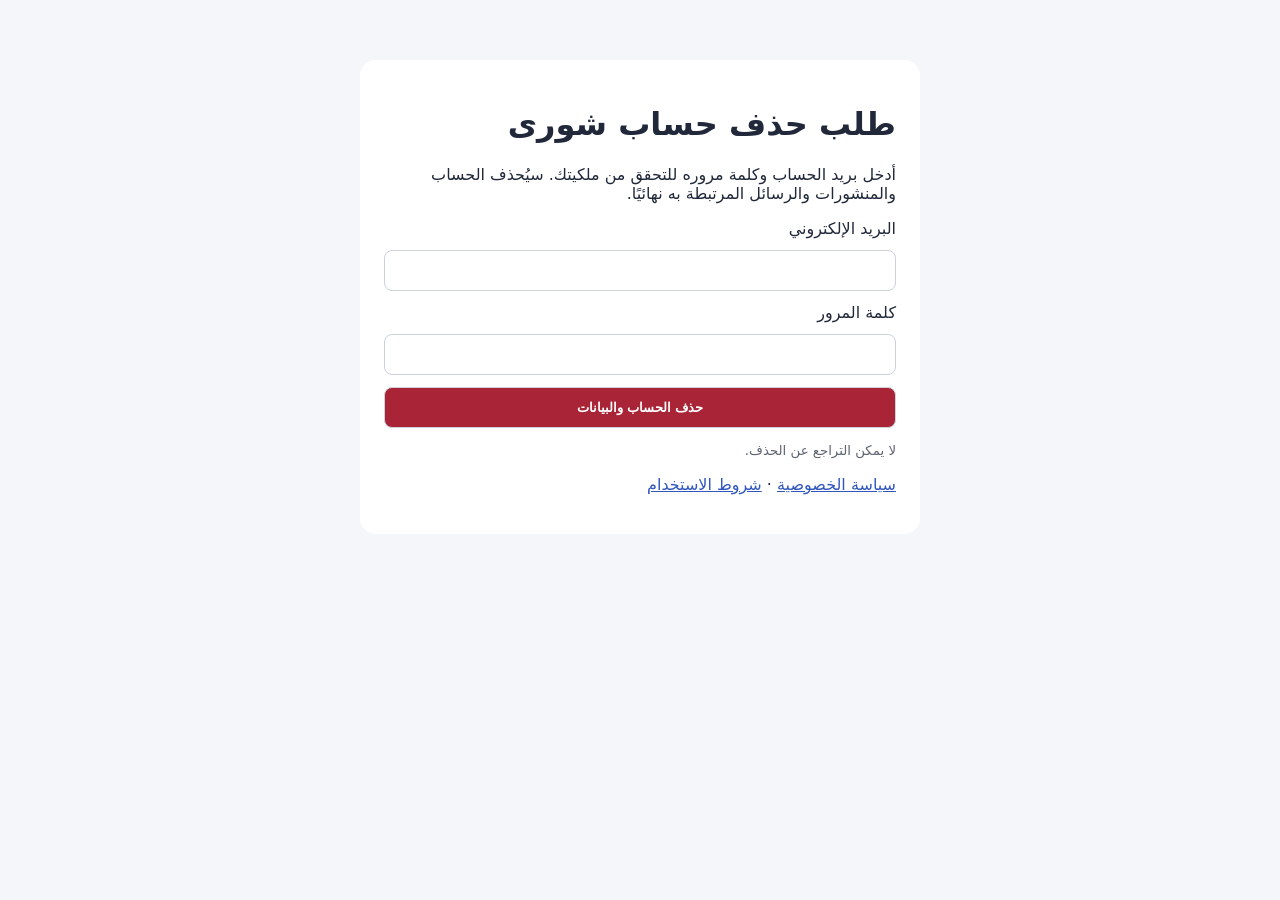
==== wwwroot/account-deletion.html @ c951fd8e "Add files via upload" ====
<!doctype html>
<html lang="ar" dir="rtl">
<head><meta charset="utf-8"><meta name="viewport" content="width=device-width,initial-scale=1"><title>حذف حساب شورى</title><style>
body{font-family:system-ui,sans-serif;max-width:560px;margin:40px auto;padding:20px;background:#f5f6fa;color:#20283a}main{background:white;padding:24px;border-radius:16px}label,input,button{display:block;width:100%;box-sizing:border-box;margin:12px 0}input,button{padding:12px;border:1px solid #ccd1dc;border-radius:8px}button{background:#a82436;color:white;font-weight:700}small{color:#5d6470}a{color:#3156bc}#cookie-consent{position:fixed;bottom:12px;left:12px;right:12px;max-width:560px;margin:auto;background:#20283a;color:#fff;padding:16px;border-radius:12px;box-shadow:0 4px 20px #0004;display:none}#cookie-consent button{width:auto;display:inline-block;margin:6px}
</style></head><body><main><h1>طلب حذف حساب شورى</h1><p>أدخل بريد الحساب وكلمة مروره للتحقق من ملكيتك. سيُحذف الحساب والمنشورات والرسائل المرتبطة به نهائيًا.</p><form id="delete-form"><label>البريد الإلكتروني<input name="email" type="email" autocomplete="username" required></label><label>كلمة المرور<input name="password" type="password" autocomplete="current-password" required></label><button>حذف الحساب والبيانات</button></form><small id="status">لا يمكن التراجع عن الحذف.</small><p><a href="/privacy-policy.html">سياسة الخصوصية</a> · <a href="/terms.html">شروط الاستخدام</a></p></main><div id="cookie-consent"></div><script src="/cookie-consent.js" defer></script><script src="/account-deletion.js" defer></script></body></html>
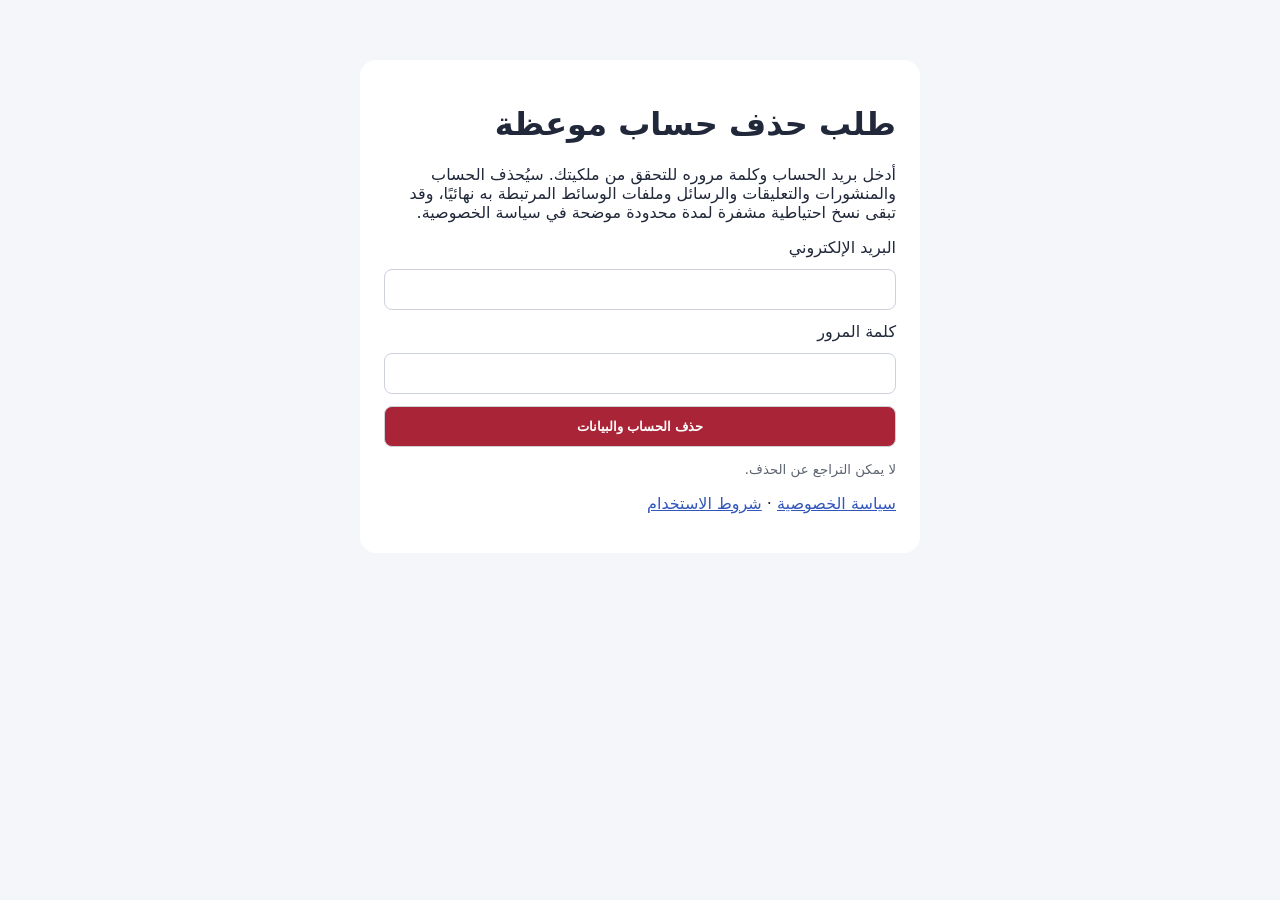
==== commit 76fdd23e: "Add files via upload" ====
--- a/wwwroot/account-deletion.html
+++ b/wwwroot/account-deletion.html
@@ -1,5 +1,5 @@
 <!doctype html>
 <html lang="ar" dir="rtl">
-<head><meta charset="utf-8"><meta name="viewport" content="width=device-width,initial-scale=1"><title>حذف حساب شورى</title><style>
+<head><meta charset="utf-8"><meta name="viewport" content="width=device-width,initial-scale=1"><title>حذف حساب موعظة</title><style>
 body{font-family:system-ui,sans-serif;max-width:560px;margin:40px auto;padding:20px;background:#f5f6fa;color:#20283a}main{background:white;padding:24px;border-radius:16px}label,input,button{display:block;width:100%;box-sizing:border-box;margin:12px 0}input,button{padding:12px;border:1px solid #ccd1dc;border-radius:8px}button{background:#a82436;color:white;font-weight:700}small{color:#5d6470}a{color:#3156bc}#cookie-consent{position:fixed;bottom:12px;left:12px;right:12px;max-width:560px;margin:auto;background:#20283a;color:#fff;padding:16px;border-radius:12px;box-shadow:0 4px 20px #0004;display:none}#cookie-consent button{width:auto;display:inline-block;margin:6px}
-</style></head><body><main><h1>طلب حذف حساب شورى</h1><p>أدخل بريد الحساب وكلمة مروره للتحقق من ملكيتك. سيُحذف الحساب والمنشورات والرسائل المرتبطة به نهائيًا.</p><form id="delete-form"><label>البريد الإلكتروني<input name="email" type="email" autocomplete="username" required></label><label>كلمة المرور<input name="password" type="password" autocomplete="current-password" required></label><button>حذف الحساب والبيانات</button></form><small id="status">لا يمكن التراجع عن الحذف.</small><p><a href="/privacy-policy.html">سياسة الخصوصية</a> · <a href="/terms.html">شروط الاستخدام</a></p></main><div id="cookie-consent"></div><script src="/cookie-consent.js" defer></script><script src="/account-deletion.js" defer></script></body></html>
+</style></head><body><main><h1>طلب حذف حساب موعظة</h1><p>أدخل بريد الحساب وكلمة مروره للتحقق من ملكيتك. سيُحذف الحساب والمنشورات والتعليقات والرسائل وملفات الوسائط المرتبطة به نهائيًا، وقد تبقى نسخ احتياطية مشفرة لمدة محدودة موضحة في سياسة الخصوصية.</p><form id="delete-form"><label>البريد الإلكتروني<input name="email" type="email" autocomplete="username" required></label><label>كلمة المرور<input name="password" type="password" autocomplete="current-password" required></label><button>حذف الحساب والبيانات</button></form><small id="status">لا يمكن التراجع عن الحذف.</small><p><a href="/privacy-policy.html">سياسة الخصوصية</a> · <a href="/terms.html">شروط الاستخدام</a></p></main><div id="cookie-consent"></div><script src="/cookie-consent.js" defer></script><script src="/account-deletion.js" defer></script></body></html>
